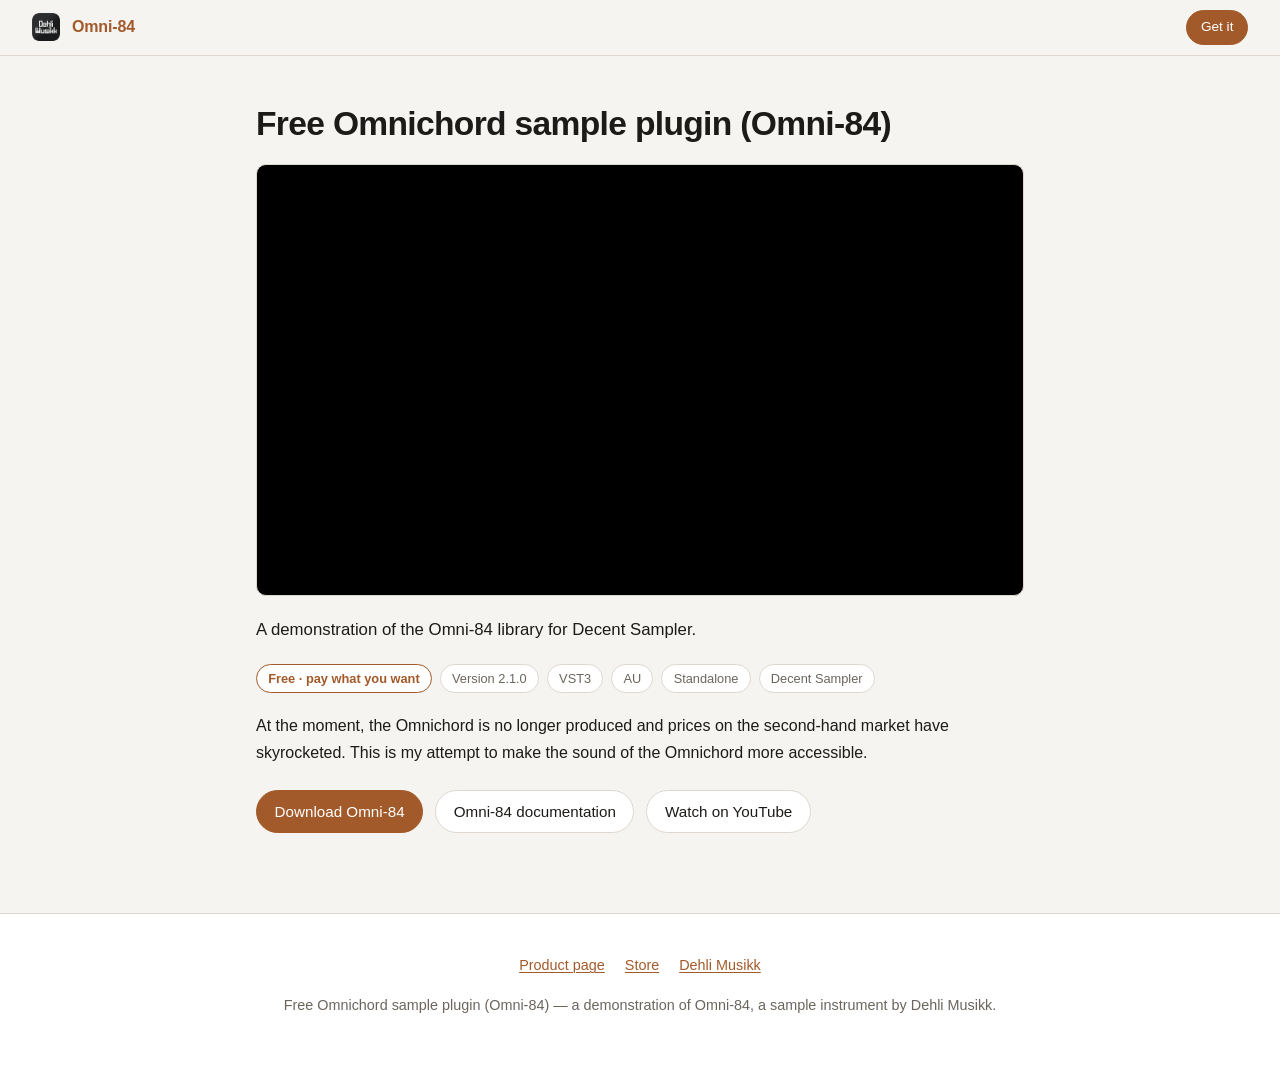
==== docs/video/index.html @ 946989ce "Link the structured data to the shared author, publisher and products" ====
<!doctype html>
<html lang="en">
<head>
<meta charset="utf-8">
<meta name="viewport" content="width=device-width, initial-scale=1">
<title>Free Omnichord sample plugin (Omni-84) | Dehli Musikk</title>
<meta name="description" content="A demonstration of the Omni-84 library for Decent Sampler.">
<meta name="robots" content="index, follow, max-image-preview:large, max-snippet:-1">
<meta name="theme-color" content="#a35a2a" media="(prefers-color-scheme: light)">
<meta name="theme-color" content="#17161a" media="(prefers-color-scheme: dark)">
<link rel="canonical" href="https://benjamindehli.github.io/Omni-84/video/">
<meta property="og:type" content="video.other">
<meta property="og:site_name" content="Dehli Musikk">
<meta property="og:title" content="Free Omnichord sample plugin (Omni-84)">
<meta property="og:description" content="A demonstration of the Omni-84 library for Decent Sampler.">
<meta property="og:url" content="https://benjamindehli.github.io/Omni-84/video/">
<meta property="og:image" content="https://i.ytimg.com/vi/dAxy1PFxv3U/hqdefault.jpg">
<meta property="og:video" content="https://www.youtube.com/watch?v=dAxy1PFxv3U">
<meta property="og:video:url" content="https://www.youtube.com/embed/dAxy1PFxv3U">
<meta property="og:video:type" content="text/html">
<meta name="twitter:card" content="player">
<meta name="twitter:title" content="Free Omnichord sample plugin (Omni-84)">
<meta name="twitter:description" content="A demonstration of the Omni-84 library for Decent Sampler.">
<link rel="icon" href="../img/icon.png">
<link rel="stylesheet" href="../style.css">
<script type="application/ld+json">
{
  "@context": "https://schema.org",
  "@graph": [
    {
      "@type": "WebPage",
      "@id": "https://benjamindehli.github.io/Omni-84/video/",
      "url": "https://benjamindehli.github.io/Omni-84/video/",
      "name": "Free Omnichord sample plugin (Omni-84)",
      "description": "A demonstration of the Omni-84 library for Decent Sampler.",
      "inLanguage": "en",
      "isPartOf": {
        "@id": "https://benjamindehli.github.io/Omni-84/#website"
      },
      "mainEntity": {
        "@id": "https://benjamindehli.github.io/Omni-84/video/#video"
      }
    },
    {
      "@type": "VideoObject",
      "@id": "https://benjamindehli.github.io/Omni-84/video/#video",
      "name": "Free Omnichord sample plugin (Omni-84)",
      "description": "A demonstration of the Omni-84 library for Decent Sampler.",
      "url": "https://benjamindehli.github.io/Omni-84/video/",
      "thumbnailUrl": [
        "https://i.ytimg.com/vi/dAxy1PFxv3U/hqdefault.jpg"
      ],
      "contentUrl": "https://www.youtube.com/watch?v=dAxy1PFxv3U",
      "embedUrl": "https://www.youtube.com/embed/dAxy1PFxv3U",
      "mainEntityOfPage": {
        "@id": "https://benjamindehli.github.io/Omni-84/video/"
      },
      "about": {
        "@id": "https://www.dehlimusikk.no/products/omni-84/#product"
      },
      "author": {
        "@id": "https://musicbrainz.org/artist/56639e59-2bb5-40bd-9d5a-97d964298b6f"
      },
      "publisher": {
        "@id": "https://www.dehlimusikk.no/"
      },
      "uploadDate": "2023-04-06T12:00:00+02:00"
    },
    {
      "@type": "Person",
      "@id": "https://musicbrainz.org/artist/56639e59-2bb5-40bd-9d5a-97d964298b6f",
      "name": "Benjamin Dehli",
      "url": "https://www.dehlimusikk.no/"
    },
    {
      "@type": "Organization",
      "@id": "https://www.dehlimusikk.no/",
      "name": "Dehli Musikk",
      "url": "https://www.dehlimusikk.no/"
    }
  ]
}
</script>
</head>
<body>

<header class="topbar">
  <img src="../img/icon.png" alt="">
  <a class="name" href="../">Omni-84</a>
  <span class="spacer"></span>
  <a class="btn btn-primary btn-sm" href="https://store.dehlimusikk.no/l/omni-84" target="_blank" rel="noopener">Get it</a>
</header>

<main class="watch">
  <h1>Free Omnichord sample plugin (Omni-84)</h1>
  <div class="video">
    <iframe src="https://www.youtube.com/embed/dAxy1PFxv3U" title="Free Omnichord sample plugin (Omni-84)"
      allow="accelerometer; encrypted-media; picture-in-picture" allowfullscreen></iframe>
  </div>
  <p class="lead">A demonstration of the Omni-84 library for Decent Sampler.</p>
  <div class="badges"><span class="badge badge-price">Free · pay what you want</span><span class="badge">Version 2.1.0</span><span class="badge">VST3</span><span class="badge">AU</span><span class="badge">Standalone</span><span class="badge">Decent Sampler</span></div>
  <p>At the moment, the Omnichord is no longer produced and prices on the second-hand market have skyrocketed. This is my attempt to make the sound of the Omnichord more accessible.</p>
  <div class="cta">
    <a class="btn btn-primary" href="https://store.dehlimusikk.no/l/omni-84" target="_blank" rel="noopener">Download Omni-84</a>
    <a class="btn" href="../">Omni-84 documentation</a>
    <a class="btn" href="https://www.youtube.com/watch?v=dAxy1PFxv3U" target="_blank" rel="noopener">Watch on YouTube</a>
  </div>
</main>

<footer>
  <nav>
    <a href="../">Product page</a>
    <a href="https://store.dehlimusikk.no/l/omni-84" target="_blank" rel="noopener">Store</a>
    <a href="https://www.dehlimusikk.no/" target="_blank" rel="noopener">Dehli Musikk</a>
  </nav>
  <p>Free Omnichord sample plugin (Omni-84) — a demonstration of Omni-84, a sample instrument by Dehli Musikk.</p>
</footer>

</body>
</html>
---- docs/style.css ----
/* Dehli Musikk plugin pages — shared stylesheet.
 *
 * Generated into every plugin repo's docs/ folder by site/generate_site.py.
 * Edit it HERE, not in a docs/ folder: the copies are overwritten on the next
 * ./dmse site run. */

:root {
    color-scheme: light dark;

    --bg: #f6f4f1;
    --surface: #ffffff;
    --surface-2: #efece7;
    --text: #1d1b19;
    --muted: #6b655e;
    --line: #ddd7cf;
    --accent: #a35a2a;
    --accent-hover: #8c4a1f;
    --accent-ink: #ffffff;
    --shadow: 0 1px 2px rgb(29 27 25 / 6%), 0 8px 24px rgb(29 27 25 / 8%);
    --radius: 10px;
    --content: 44rem;
}

@media (prefers-color-scheme: dark) {
    :root {
        --bg: #17161a;
        --surface: #201f24;
        --surface-2: #28272d;
        --text: #ece9e4;
        --muted: #a29c94;
        --line: #35333a;
        --accent: #e59a5f;
        --accent-hover: #f0ad78;
        --accent-ink: #17161a;
        --shadow: 0 1px 2px rgb(0 0 0 / 30%), 0 8px 24px rgb(0 0 0 / 35%);
    }
}

* {
    box-sizing: border-box;
}

html {
    scroll-behavior: smooth;
    scroll-padding-top: 5rem;
}

body {
    margin: 0;
    background: var(--bg);
    color: var(--text);
    font: 1rem/1.65 -apple-system, BlinkMacSystemFont, "Segoe UI", Roboto, Helvetica, Arial, sans-serif;
    -webkit-font-smoothing: antialiased;
}

a {
    color: var(--accent);
    text-decoration-thickness: 1px;
    text-underline-offset: 2px;
}

a:hover {
    color: var(--accent-hover);
}

img {
    max-width: 100%;
    height: auto;
}

code {
    background: var(--surface-2);
    border-radius: 4px;
    padding: 0.1em 0.35em;
    font-size: 0.9em;
}

/* ── top bar ──────────────────────────────────────────────────────────────── */

.topbar {
    position: sticky;
    top: 0;
    z-index: 10;
    display: flex;
    align-items: center;
    gap: 0.75rem;
    padding: 0.6rem clamp(1rem, 4vw, 2rem);
    background: color-mix(in srgb, var(--bg) 88%, transparent);
    backdrop-filter: blur(10px);
    border-bottom: 1px solid var(--line);
}

.topbar img {
    width: 28px;
    height: 28px;
    border-radius: 6px;
}

.topbar .name {
    font-weight: 600;
    letter-spacing: -0.01em;
}

.topbar .spacer {
    flex: 1;
}

.topbar a {
    text-decoration: none;
}

/* ── buttons ──────────────────────────────────────────────────────────────── */

.btn {
    display: inline-block;
    padding: 0.5rem 1.1rem;
    border-radius: 999px;
    border: 1px solid var(--line);
    background: var(--surface);
    color: var(--text);
    font-size: 0.95rem;
    font-weight: 500;
    text-decoration: none;
    white-space: nowrap;
    transition: background 0.15s, border-color 0.15s, transform 0.15s;
}

.btn:hover {
    color: var(--text);
    border-color: var(--muted);
    transform: translateY(-1px);
}

.btn-primary {
    background: var(--accent);
    border-color: var(--accent);
    color: var(--accent-ink);
}

.btn-primary:hover {
    background: var(--accent-hover);
    border-color: var(--accent-hover);
    color: var(--accent-ink);
}

.btn-sm {
    padding: 0.35rem 0.85rem;
    font-size: 0.85rem;
}

.btn-ghost {
    display: inline-flex;
    align-items: center;
    gap: 0.45rem;
    background: none;
    color: var(--muted);
}

.btn-ghost:hover {
    color: var(--text);
    background: var(--surface);
}

.btn-ghost svg {
    width: 1em;
    height: 1em;
    fill: currentColor;
    flex: none;
}

.github-cta {
    display: flex;
    flex-wrap: wrap;
    justify-content: center;
    gap: 0.5rem;
    margin-top: 1.25rem;
}

/* ── hero ─────────────────────────────────────────────────────────────────── */

.hero {
    padding: clamp(2.5rem, 7vw, 4.5rem) clamp(1rem, 4vw, 2rem) 1rem;
    text-align: center;
}

.hero-icon {
    width: 84px;
    height: 84px;
    border-radius: 18px;
    box-shadow: var(--shadow);
}

.hero h1 {
    margin: 1rem 0 0.35rem;
    font-size: clamp(2.1rem, 6vw, 3.2rem);
    letter-spacing: -0.03em;
    line-height: 1.1;
}

.hero .tagline {
    max-width: var(--content);
    margin: 0 auto;
    font-size: clamp(1.05rem, 2.4vw, 1.25rem);
    color: var(--muted);
}

.hero .intro-more {
    max-width: var(--content);
    margin: 1.25rem auto 0;
    text-align: left;
    color: var(--muted);
}

.badges {
    display: flex;
    flex-wrap: wrap;
    justify-content: center;
    gap: 0.5rem;
    margin: 1.25rem 0;
}

.badge {
    padding: 0.2rem 0.7rem;
    border: 1px solid var(--line);
    border-radius: 999px;
    background: var(--surface);
    font-size: 0.8rem;
    color: var(--muted);
    white-space: nowrap;
}

.badge-price {
    border-color: var(--accent);
    color: var(--accent);
    font-weight: 600;
}

.price-note {
    margin: 0.85rem 0 0;
    font-size: 0.9rem;
    color: var(--muted);
}

.cta {
    display: flex;
    flex-wrap: wrap;
    justify-content: center;
    gap: 0.75rem;
    margin-top: 1.5rem;
}

.hero-shot {
    max-width: 62rem;
    margin: clamp(2rem, 5vw, 3.5rem) auto 0;
    padding: 0 clamp(1rem, 4vw, 2rem);
}

.hero-shot img {
    width: 100%;
    border-radius: var(--radius);
    border: 1px solid var(--line);
    box-shadow: var(--shadow);
}

/* ── layout ───────────────────────────────────────────────────────────────── */

.layout {
    display: grid;
    grid-template-columns: 1fr;
    gap: 2.5rem;
    max-width: 68rem;
    margin: clamp(2rem, 6vw, 4rem) auto 0;
    padding: 0 clamp(1rem, 4vw, 2rem);
}

@media (min-width: 60rem) {
    .layout {
        grid-template-columns: 14rem minmax(0, 1fr);
    }
}

.toc {
    display: none;
    font-size: 0.9rem;
}

@media (min-width: 60rem) {
    .toc {
        display: block;
        position: sticky;
        top: 4.5rem;
        align-self: start;
        max-height: calc(100vh - 6rem);
        overflow-y: auto;
    }
}

.toc-title {
    margin: 0 0 0.6rem;
    font-size: 0.75rem;
    text-transform: uppercase;
    letter-spacing: 0.08em;
    color: var(--muted);
}

.toc ul {
    list-style: none;
    margin: 0;
    padding: 0;
}

.toc li {
    margin: 0.15rem 0;
}

.toc ul ul {
    margin-left: 0.8rem;
    font-size: 0.85rem;
}

.toc a {
    display: block;
    padding: 0.15rem 0;
    color: var(--muted);
    text-decoration: none;
    border-left: 2px solid transparent;
    padding-left: 0.7rem;
}

.toc a:hover {
    color: var(--text);
    border-left-color: var(--line);
}

.toc a.current {
    color: var(--text);
    border-left-color: var(--accent);
}

main {
    min-width: 0;
}

/* ── content ──────────────────────────────────────────────────────────────── */

main h2 {
    margin: 3rem 0 0.75rem;
    padding-top: 0.5rem;
    font-size: 1.7rem;
    letter-spacing: -0.02em;
    border-top: 1px solid var(--line);
}

main section:first-child h2 {
    margin-top: 0;
    border-top: 0;
}

main h3 {
    margin: 2rem 0 0.5rem;
    font-size: 1.25rem;
    letter-spacing: -0.01em;
}

main h4 {
    margin: 1.5rem 0 0.4rem;
    font-size: 1.05rem;
}

main p {
    margin: 0 0 1rem;
}

main ul {
    margin: 0 0 1rem;
    padding-left: 1.25rem;
}

main li {
    margin: 0.2rem 0;
}

main li > ul {
    margin: 0.2rem 0 0.4rem;
}

.anchor {
    float: left;
    width: 1.1rem;
    margin-left: -1.1rem;
    opacity: 0;
    text-decoration: none;
    color: var(--muted);
    font-weight: 400;
}

h2:hover .anchor,
h3:hover .anchor {
    opacity: 1;
}

figure {
    margin: 1.5rem 0;
}

figure a {
    display: block;
}

figure img {
    display: block;
    width: 100%;
    border-radius: var(--radius);
    border: 1px solid var(--line);
    background: var(--surface);
}

figcaption {
    margin-top: 0.5rem;
    font-size: 0.85rem;
    color: var(--muted);
    text-align: center;
}

.figure-row {
    display: grid;
    gap: 1rem;
    grid-template-columns: repeat(auto-fit, minmax(13rem, 1fr));
    margin: 1.5rem 0;
}

.figure-row figure {
    margin: 0;
}

/* Control close-ups are small; don't blow them up to full column width. */
figure.shot-narrow img {
    width: auto;
    max-width: 100%;
    margin: 0 auto;
}

.table-wrap {
    overflow-x: auto;
    margin: 0 0 1.25rem;
}

table {
    border-collapse: collapse;
    width: 100%;
    font-size: 0.92rem;
}

th,
td {
    padding: 0.45rem 0.75rem;
    border-bottom: 1px solid var(--line);
    text-align: left;
    white-space: nowrap;
}

th {
    font-size: 0.78rem;
    text-transform: uppercase;
    letter-spacing: 0.05em;
    color: var(--muted);
    font-weight: 600;
}

tbody tr:hover {
    background: var(--surface-2);
}

.gear {
    display: grid;
    grid-template-columns: repeat(auto-fill, minmax(11rem, 1fr));
    gap: 1rem;
    list-style: none;
    margin: 1.25rem 0;
    padding: 0;
}

.gear li {
    margin: 0;
    background: var(--surface);
    border: 1px solid var(--line);
    border-radius: var(--radius);
    overflow: hidden;
}

.gear img {
    display: block;
    width: 100%;
    aspect-ratio: 4 / 3;
    object-fit: cover;
}

.gear .label {
    display: block;
    padding: 0.6rem 0.75rem;
    font-size: 0.88rem;
    line-height: 1.35;
}

/* ── video ────────────────────────────────────────────────────────────────── */

.video {
    position: relative;
    aspect-ratio: 16 / 9;
    border-radius: var(--radius);
    border: 1px solid var(--line);
    overflow: hidden;
    background: #000;
}

.video iframe {
    display: block;
    width: 100%;
    height: 100%;
    border: 0;
}

.video-play {
    display: block;
    width: 100%;
    height: 100%;
    padding: 0;
    border: 0;
    background: none;
    cursor: pointer;
}

.video-play img {
    width: 100%;
    height: 100%;
    /* The 4:3 YouTube thumbnail is cropped back to 16:9, losing its letterbox. */
    object-fit: cover;
    transition: transform 0.3s, opacity 0.2s;
}

.video-play:hover img {
    transform: scale(1.03);
    opacity: 0.85;
}

.video-play .play {
    position: absolute;
    top: 50%;
    left: 50%;
    width: 4.5rem;
    height: 3.2rem;
    transform: translate(-50%, -50%);
    border-radius: 0.8rem;
    background: rgb(0 0 0 / 62%);
    transition: background 0.2s;
}

.video-play:hover .play {
    background: var(--accent);
}

.video-play .play::after {
    content: "";
    position: absolute;
    top: 50%;
    left: 50%;
    transform: translate(-40%, -50%);
    border-style: solid;
    border-width: 0.6rem 0 0.6rem 1rem;
    border-color: transparent transparent transparent #fff;
}

.video-caption {
    margin-top: 0.6rem;
    font-size: 0.9rem;
    color: var(--muted);
    text-align: left;
}

.video-item {
    margin: 0 0 1.5rem;
}

.video-grid {
    display: grid;
    gap: 1.5rem;
}

@media (min-width: 45rem) {
    .video-grid {
        grid-template-columns: repeat(auto-fit, minmax(18rem, 1fr));
    }
}

/* ── watch page ───────────────────────────────────────────────────────────── */

.watch {
    max-width: 52rem;
    margin: clamp(1.5rem, 5vw, 3rem) auto 0;
    padding: 0 clamp(1rem, 4vw, 2rem);
}

.watch h1 {
    margin: 0 0 1.25rem;
    font-size: clamp(1.5rem, 4vw, 2.1rem);
    letter-spacing: -0.02em;
    line-height: 1.2;
}

.watch .lead {
    margin: 1.25rem 0 0;
    font-size: 1.05rem;
}

.watch .badges {
    justify-content: flex-start;
}

.watch .cta {
    justify-content: flex-start;
    margin-top: 1.5rem;
}

/* ── more instruments ─────────────────────────────────────────────────────── */

.more {
    max-width: 68rem;
    margin: clamp(3rem, 8vw, 5rem) auto 0;
    padding: 0 clamp(1rem, 4vw, 2rem);
}

.more h2 {
    margin: 0 0 1.25rem;
    font-size: 1.1rem;
    text-transform: uppercase;
    letter-spacing: 0.06em;
    color: var(--muted);
    font-weight: 600;
}

.more-grid {
    display: grid;
    grid-template-columns: repeat(auto-fill, minmax(9.5rem, 1fr));
    gap: 1rem;
    list-style: none;
    margin: 0;
    padding: 0;
}

.more-grid a {
    display: block;
    color: var(--text);
    text-decoration: none;
    border: 1px solid var(--line);
    border-radius: var(--radius);
    background: var(--surface);
    overflow: hidden;
    transition: border-color 0.15s, transform 0.15s;
}

.more-grid a:hover {
    border-color: var(--accent);
    transform: translateY(-2px);
}

.more-grid img {
    display: block;
    width: 100%;
    aspect-ratio: 16 / 9;
    object-fit: cover;
}

.more-grid .label {
    display: block;
    padding: 0.55rem 0.7rem;
    font-size: 0.85rem;
    line-height: 1.3;
}

/* ── release notes ────────────────────────────────────────────────────────── */

.release {
    border: 1px solid var(--line);
    border-radius: var(--radius);
    background: var(--surface);
    margin: 0.6rem 0;
    padding: 0 1rem;
}

.release > summary {
    cursor: pointer;
    padding: 0.7rem 0;
    font-weight: 600;
    list-style: none;
    display: flex;
    align-items: baseline;
    gap: 0.6rem;
}

.release > summary::-webkit-details-marker {
    display: none;
}

.release > summary::before {
    content: "›";
    display: inline-block;
    color: var(--muted);
    transition: transform 0.15s;
}

.release[open] > summary::before {
    transform: rotate(90deg);
}

.release .date {
    font-weight: 400;
    font-size: 0.85rem;
    color: var(--muted);
    margin-left: auto;
}

.release .body {
    padding-bottom: 0.5rem;
    border-top: 1px solid var(--line);
    padding-top: 0.75rem;
}

.release .body > :last-child {
    margin-bottom: 0;
}

/* ── footer ───────────────────────────────────────────────────────────────── */

footer {
    margin-top: 5rem;
    padding: 2.5rem clamp(1rem, 4vw, 2rem) 3rem;
    border-top: 1px solid var(--line);
    background: var(--surface);
    text-align: center;
    color: var(--muted);
    font-size: 0.9rem;
}

footer nav {
    display: flex;
    flex-wrap: wrap;
    justify-content: center;
    gap: 0.4rem 1.25rem;
    margin-bottom: 1rem;
}

footer img {
    width: 40px;
    height: 40px;
    border-radius: 9px;
    margin-bottom: 0.75rem;
}
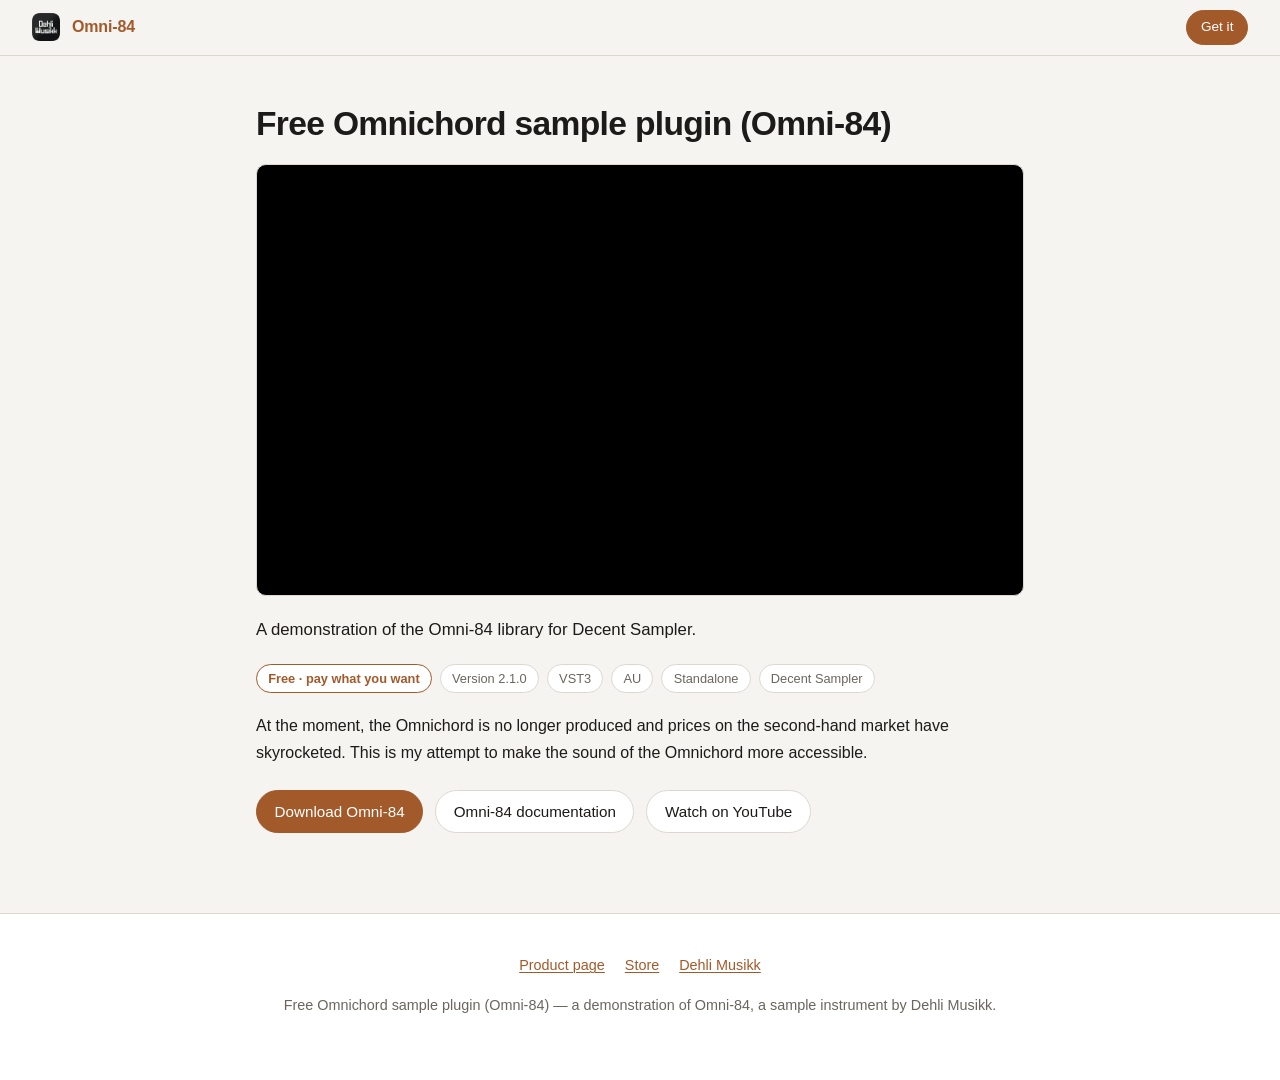
==== commit 52fec16c: "Add the KVR Audio links to the product page" ====
--- a/docs/video/index.html
+++ b/docs/video/index.html
@@ -37,9 +37,36 @@
       "isPartOf": {
         "@id": "https://benjamindehli.github.io/Omni-84/#website"
       },
+      "breadcrumb": {
+        "@id": "https://benjamindehli.github.io/Omni-84/video/#breadcrumb"
+      },
       "mainEntity": {
         "@id": "https://benjamindehli.github.io/Omni-84/video/#video"
       }
+    },
+    {
+      "@type": "BreadcrumbList",
+      "@id": "https://benjamindehli.github.io/Omni-84/video/#breadcrumb",
+      "itemListElement": [
+        {
+          "@type": "ListItem",
+          "position": 1,
+          "name": "Dehli Musikk",
+          "item": "https://www.dehlimusikk.no/"
+        },
+        {
+          "@type": "ListItem",
+          "position": 2,
+          "name": "Omni-84",
+          "item": "https://benjamindehli.github.io/Omni-84/"
+        },
+        {
+          "@type": "ListItem",
+          "position": 3,
+          "name": "Video",
+          "item": "https://benjamindehli.github.io/Omni-84/video/"
+        }
+      ]
     },
     {
       "@type": "VideoObject",
@@ -76,7 +103,10 @@
       "@type": "Organization",
       "@id": "https://www.dehlimusikk.no/",
       "name": "Dehli Musikk",
-      "url": "https://www.dehlimusikk.no/"
+      "url": "https://www.dehlimusikk.no/",
+      "sameAs": [
+        "https://www.kvraudio.com/developer/dehli-musikk"
+      ]
     }
   ]
 }
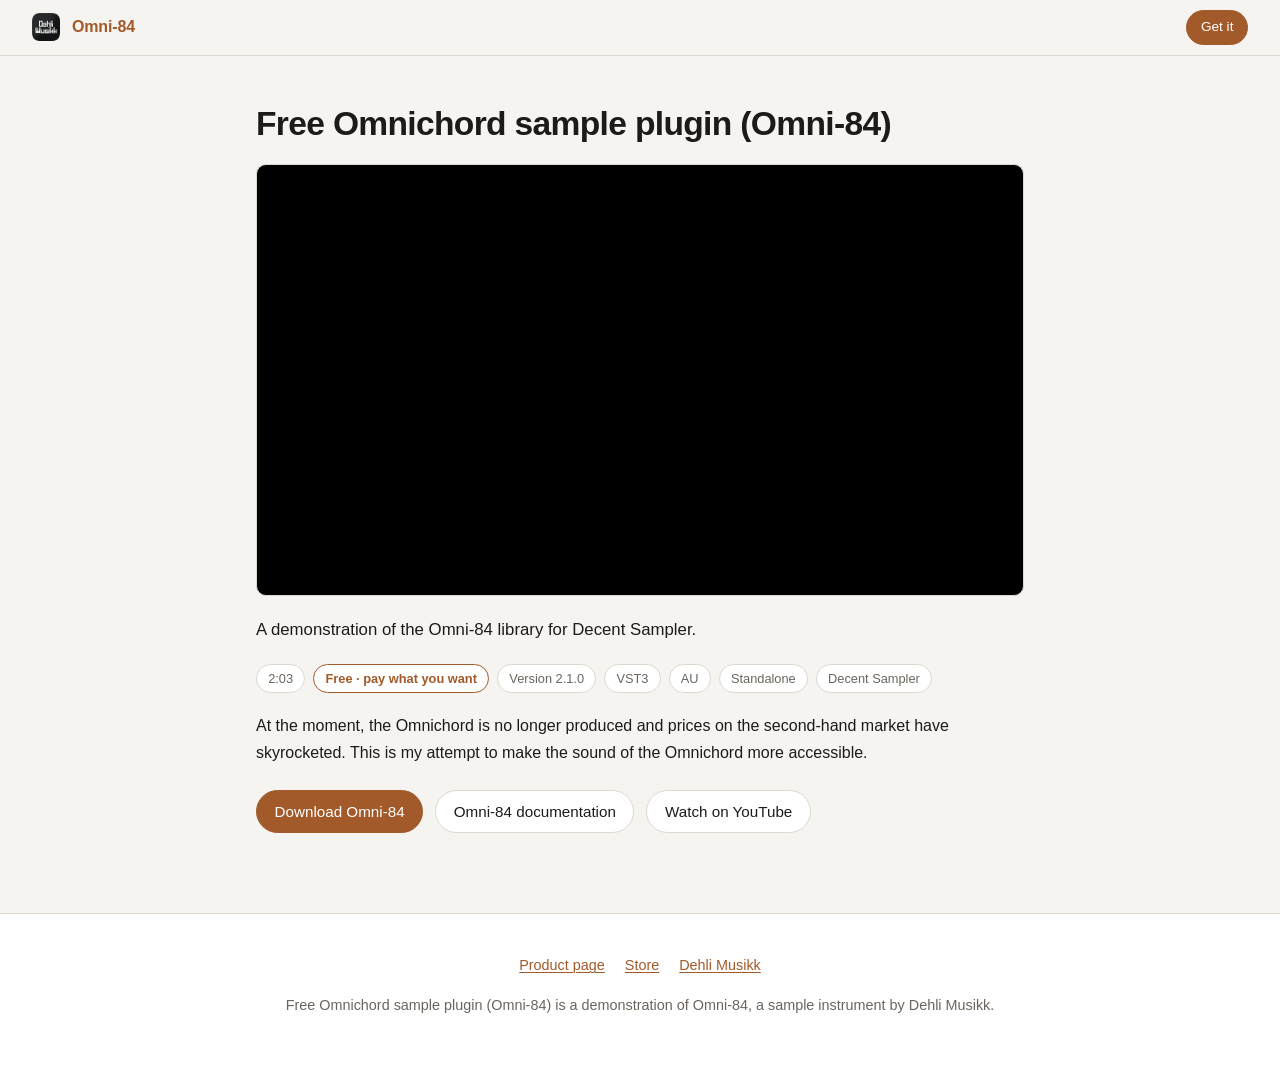
==== commit d84d6b63: "Regenerate the product page with the FAQ, spec summary and markdown twin" ====
--- a/docs/video/index.html
+++ b/docs/video/index.html
@@ -21,8 +21,872 @@
 <meta name="twitter:card" content="player">
 <meta name="twitter:title" content="Free Omnichord sample plugin (Omni-84)">
 <meta name="twitter:description" content="A demonstration of the Omni-84 library for Decent Sampler.">
+<meta name="twitter:image" content="https://i.ytimg.com/vi/dAxy1PFxv3U/hqdefault.jpg">
+<meta name="twitter:image:alt" content="Free Omnichord sample plugin (Omni-84)">
 <link rel="icon" href="../img/icon.png">
-<link rel="stylesheet" href="../style.css">
+<style>
+/* Dehli Musikk plugin pages, shared stylesheet.
+ *
+ * This is the only copy. site/generate_site.py inlines it into every page it
+ * writes, so there is no stylesheet to request before the page can paint, and
+ * no second copy in a docs/ folder that could drift out of step with this one.
+ * Edit it here and re-run ./dmse site. */
+
+:root {
+    color-scheme: light dark;
+
+    --bg: #f6f4f1;
+    --surface: #ffffff;
+    --surface-2: #efece7;
+    --text: #1d1b19;
+    --muted: #6b655e;
+    --line: #ddd7cf;
+    --accent: #a35a2a;
+    --accent-hover: #8c4a1f;
+    --accent-ink: #ffffff;
+    --shadow: 0 1px 2px rgb(29 27 25 / 6%), 0 8px 24px rgb(29 27 25 / 8%);
+    --radius: 10px;
+    --content: 44rem;
+}
+
+@media (prefers-color-scheme: dark) {
+    :root {
+        --bg: #17161a;
+        --surface: #201f24;
+        --surface-2: #28272d;
+        --text: #ece9e4;
+        --muted: #a29c94;
+        --line: #35333a;
+        --accent: #e59a5f;
+        --accent-hover: #f0ad78;
+        --accent-ink: #17161a;
+        --shadow: 0 1px 2px rgb(0 0 0 / 30%), 0 8px 24px rgb(0 0 0 / 35%);
+    }
+}
+
+* {
+    box-sizing: border-box;
+}
+
+html {
+    scroll-behavior: smooth;
+    scroll-padding-top: 5rem;
+}
+
+body {
+    margin: 0;
+    background: var(--bg);
+    color: var(--text);
+    font: 1rem/1.65 -apple-system, BlinkMacSystemFont, "Segoe UI", Roboto, Helvetica, Arial, sans-serif;
+    -webkit-font-smoothing: antialiased;
+}
+
+a {
+    color: var(--accent);
+    text-decoration-thickness: 1px;
+    text-underline-offset: 2px;
+}
+
+a:hover {
+    color: var(--accent-hover);
+}
+
+img {
+    max-width: 100%;
+    height: auto;
+}
+
+code {
+    background: var(--surface-2);
+    border-radius: 4px;
+    padding: 0.1em 0.35em;
+    font-size: 0.9em;
+}
+
+/* ── top bar ──────────────────────────────────────────────────────────────── */
+
+.topbar {
+    position: sticky;
+    top: 0;
+    z-index: 10;
+    display: flex;
+    align-items: center;
+    gap: 0.75rem;
+    padding: 0.6rem clamp(1rem, 4vw, 2rem);
+    background: color-mix(in srgb, var(--bg) 88%, transparent);
+    backdrop-filter: blur(10px);
+    border-bottom: 1px solid var(--line);
+}
+
+.topbar img {
+    width: 28px;
+    height: 28px;
+    border-radius: 6px;
+}
+
+.topbar .name {
+    font-weight: 600;
+    letter-spacing: -0.01em;
+}
+
+.topbar .spacer {
+    flex: 1;
+}
+
+.topbar a {
+    text-decoration: none;
+}
+
+/* ── buttons ──────────────────────────────────────────────────────────────── */
+
+.btn {
+    display: inline-block;
+    padding: 0.5rem 1.1rem;
+    border-radius: 999px;
+    border: 1px solid var(--line);
+    background: var(--surface);
+    color: var(--text);
+    font-size: 0.95rem;
+    font-weight: 500;
+    text-decoration: none;
+    white-space: nowrap;
+    transition: background 0.15s, border-color 0.15s, transform 0.15s;
+}
+
+.btn:hover {
+    color: var(--text);
+    border-color: var(--muted);
+    transform: translateY(-1px);
+}
+
+.btn-primary {
+    background: var(--accent);
+    border-color: var(--accent);
+    color: var(--accent-ink);
+}
+
+.btn-primary:hover {
+    background: var(--accent-hover);
+    border-color: var(--accent-hover);
+    color: var(--accent-ink);
+}
+
+.btn-sm {
+    padding: 0.35rem 0.85rem;
+    font-size: 0.85rem;
+}
+
+.btn-ghost {
+    display: inline-flex;
+    align-items: center;
+    gap: 0.45rem;
+    background: none;
+    color: var(--muted);
+}
+
+.btn-ghost:hover {
+    color: var(--text);
+    background: var(--surface);
+}
+
+.btn-ghost svg {
+    width: 1em;
+    height: 1em;
+    fill: currentColor;
+    flex: none;
+}
+
+.github-cta {
+    display: flex;
+    flex-wrap: wrap;
+    justify-content: center;
+    gap: 0.5rem;
+    margin-top: 1.25rem;
+}
+
+/* ── hero ─────────────────────────────────────────────────────────────────── */
+
+.hero {
+    padding: clamp(2.5rem, 7vw, 4.5rem) clamp(1rem, 4vw, 2rem) 1rem;
+    text-align: center;
+}
+
+.hero-icon {
+    width: 84px;
+    height: 84px;
+    border-radius: 18px;
+    box-shadow: var(--shadow);
+}
+
+.hero h1 {
+    margin: 1rem 0 0.35rem;
+    font-size: clamp(2.1rem, 6vw, 3.2rem);
+    letter-spacing: -0.03em;
+    line-height: 1.1;
+}
+
+.hero .tagline {
+    max-width: var(--content);
+    margin: 0 auto;
+    font-size: clamp(1.05rem, 2.4vw, 1.25rem);
+    color: var(--muted);
+}
+
+.hero .intro-more {
+    max-width: var(--content);
+    margin: 1.25rem auto 0;
+    text-align: left;
+    color: var(--muted);
+}
+
+.badges {
+    display: flex;
+    flex-wrap: wrap;
+    justify-content: center;
+    gap: 0.5rem;
+    margin: 1.25rem 0;
+}
+
+.badge {
+    padding: 0.2rem 0.7rem;
+    border: 1px solid var(--line);
+    border-radius: 999px;
+    background: var(--surface);
+    font-size: 0.8rem;
+    color: var(--muted);
+    white-space: nowrap;
+}
+
+.badge-price {
+    border-color: var(--accent);
+    color: var(--accent);
+    font-weight: 600;
+}
+
+.price-note {
+    margin: 0.85rem 0 0;
+    font-size: 0.9rem;
+    color: var(--muted);
+}
+
+.cta {
+    display: flex;
+    flex-wrap: wrap;
+    justify-content: center;
+    gap: 0.75rem;
+    margin-top: 1.5rem;
+}
+
+.hero-shot {
+    max-width: 62rem;
+    margin: clamp(2rem, 5vw, 3.5rem) auto 0;
+    padding: 0 clamp(1rem, 4vw, 2rem);
+}
+
+.hero-shot img {
+    width: 100%;
+    border-radius: var(--radius);
+    border: 1px solid var(--line);
+    box-shadow: var(--shadow);
+}
+
+/* ── layout ───────────────────────────────────────────────────────────────── */
+
+.layout {
+    display: grid;
+    grid-template-columns: 1fr;
+    gap: 2.5rem;
+    max-width: 68rem;
+    margin: clamp(2rem, 6vw, 4rem) auto 0;
+    padding: 0 clamp(1rem, 4vw, 2rem);
+}
+
+@media (min-width: 60rem) {
+    .layout {
+        grid-template-columns: 14rem minmax(0, 1fr);
+    }
+}
+
+.toc {
+    display: none;
+    font-size: 0.9rem;
+}
+
+@media (min-width: 60rem) {
+    .toc {
+        display: block;
+        position: sticky;
+        top: 4.5rem;
+        align-self: start;
+        max-height: calc(100vh - 6rem);
+        overflow-y: auto;
+    }
+}
+
+.toc-title {
+    margin: 0 0 0.6rem;
+    font-size: 0.75rem;
+    text-transform: uppercase;
+    letter-spacing: 0.08em;
+    color: var(--muted);
+}
+
+.toc ul {
+    list-style: none;
+    margin: 0;
+    padding: 0;
+}
+
+.toc li {
+    margin: 0.15rem 0;
+}
+
+.toc ul ul {
+    margin-left: 0.8rem;
+    font-size: 0.85rem;
+}
+
+.toc a {
+    display: block;
+    padding: 0.15rem 0;
+    color: var(--muted);
+    text-decoration: none;
+    border-left: 2px solid transparent;
+    padding-left: 0.7rem;
+}
+
+.toc a:hover {
+    color: var(--text);
+    border-left-color: var(--line);
+}
+
+.toc a.current {
+    color: var(--text);
+    border-left-color: var(--accent);
+}
+
+main {
+    min-width: 0;
+}
+
+/* ── content ──────────────────────────────────────────────────────────────── */
+
+main h2 {
+    margin: 3rem 0 0.75rem;
+    padding-top: 0.5rem;
+    font-size: 1.7rem;
+    letter-spacing: -0.02em;
+    border-top: 1px solid var(--line);
+}
+
+main section:first-child h2 {
+    margin-top: 0;
+    border-top: 0;
+}
+
+main h3 {
+    margin: 2rem 0 0.5rem;
+    font-size: 1.25rem;
+    letter-spacing: -0.01em;
+}
+
+main h4 {
+    margin: 1.5rem 0 0.4rem;
+    font-size: 1.05rem;
+}
+
+main p {
+    margin: 0 0 1rem;
+}
+
+main ul {
+    margin: 0 0 1rem;
+    padding-left: 1.25rem;
+}
+
+main li {
+    margin: 0.2rem 0;
+}
+
+main li > ul {
+    margin: 0.2rem 0 0.4rem;
+}
+
+.anchor {
+    float: left;
+    width: 1.1rem;
+    margin-left: -1.1rem;
+    opacity: 0;
+    text-decoration: none;
+    color: var(--muted);
+    font-weight: 400;
+}
+
+h2:hover .anchor,
+h3:hover .anchor {
+    opacity: 1;
+}
+
+figure {
+    margin: 1.5rem 0;
+}
+
+figure a {
+    display: block;
+}
+
+figure img {
+    display: block;
+    width: 100%;
+    border-radius: var(--radius);
+    border: 1px solid var(--line);
+    background: var(--surface);
+}
+
+figcaption {
+    margin-top: 0.5rem;
+    font-size: 0.85rem;
+    color: var(--muted);
+    text-align: center;
+}
+
+.figure-row {
+    display: grid;
+    gap: 1rem;
+    grid-template-columns: repeat(auto-fit, minmax(13rem, 1fr));
+    margin: 1.5rem 0;
+}
+
+.figure-row figure {
+    margin: 0;
+}
+
+/* Control close-ups are small; don't blow them up to full column width. */
+figure.shot-narrow img {
+    width: auto;
+    max-width: 100%;
+    margin: 0 auto;
+}
+
+.table-wrap {
+    overflow-x: auto;
+    margin: 0 0 1.25rem;
+}
+
+/* ── at a glance ──────────────────────────────────────────────────────────── */
+
+.specs {
+    display: grid;
+    grid-template-columns: max-content minmax(0, 1fr);
+    gap: 0 1.25rem;
+    margin: 0;
+    border: 1px solid var(--line);
+    border-radius: var(--radius);
+    background: var(--surface);
+    padding: 0.35rem 1rem;
+}
+
+.specs dt {
+    grid-column: 1;
+    padding: 0.5rem 0;
+    font-size: 0.78rem;
+    text-transform: uppercase;
+    letter-spacing: 0.05em;
+    color: var(--muted);
+    align-self: center;
+}
+
+.specs dd {
+    grid-column: 2;
+    margin: 0;
+    padding: 0.5rem 0;
+    font-weight: 500;
+}
+
+.specs dt + dd {
+    border-top: 1px solid var(--line);
+}
+
+.specs dt:first-of-type,
+.specs dt:first-of-type + dd {
+    border-top: 0;
+}
+
+.specs dt:not(:first-of-type) {
+    border-top: 1px solid var(--line);
+}
+
+table {
+    border-collapse: collapse;
+    width: 100%;
+    font-size: 0.92rem;
+}
+
+th,
+td {
+    padding: 0.45rem 0.75rem;
+    border-bottom: 1px solid var(--line);
+    text-align: left;
+    white-space: nowrap;
+}
+
+th {
+    font-size: 0.78rem;
+    text-transform: uppercase;
+    letter-spacing: 0.05em;
+    color: var(--muted);
+    font-weight: 600;
+}
+
+tbody tr:hover {
+    background: var(--surface-2);
+}
+
+.gear {
+    display: grid;
+    grid-template-columns: repeat(auto-fill, minmax(11rem, 1fr));
+    gap: 1rem;
+    list-style: none;
+    margin: 1.25rem 0;
+    padding: 0;
+}
+
+.gear li {
+    margin: 0;
+    background: var(--surface);
+    border: 1px solid var(--line);
+    border-radius: var(--radius);
+    overflow: hidden;
+}
+
+.gear img {
+    display: block;
+    width: 100%;
+    aspect-ratio: 4 / 3;
+    object-fit: cover;
+}
+
+.gear .label {
+    display: block;
+    padding: 0.6rem 0.75rem;
+    font-size: 0.88rem;
+    line-height: 1.35;
+}
+
+/* ── video ────────────────────────────────────────────────────────────────── */
+
+.video {
+    position: relative;
+    aspect-ratio: 16 / 9;
+    border-radius: var(--radius);
+    border: 1px solid var(--line);
+    overflow: hidden;
+    background: #000;
+}
+
+.video iframe {
+    display: block;
+    width: 100%;
+    height: 100%;
+    border: 0;
+}
+
+.video-play {
+    display: block;
+    width: 100%;
+    height: 100%;
+    padding: 0;
+    border: 0;
+    background: none;
+    cursor: pointer;
+}
+
+.video-play img {
+    width: 100%;
+    height: 100%;
+    /* The 4:3 YouTube thumbnail is cropped back to 16:9, losing its letterbox. */
+    object-fit: cover;
+    transition: transform 0.3s, opacity 0.2s;
+}
+
+.video-play:hover img {
+    transform: scale(1.03);
+    opacity: 0.85;
+}
+
+.video-play .play {
+    position: absolute;
+    top: 50%;
+    left: 50%;
+    width: 4.5rem;
+    height: 3.2rem;
+    transform: translate(-50%, -50%);
+    border-radius: 0.8rem;
+    background: rgb(0 0 0 / 62%);
+    transition: background 0.2s;
+}
+
+.video-play:hover .play {
+    background: var(--accent);
+}
+
+.video-play .play::after {
+    content: "";
+    position: absolute;
+    top: 50%;
+    left: 50%;
+    transform: translate(-40%, -50%);
+    border-style: solid;
+    border-width: 0.6rem 0 0.6rem 1rem;
+    border-color: transparent transparent transparent #fff;
+}
+
+.video-caption {
+    margin-top: 0.6rem;
+    font-size: 0.9rem;
+    color: var(--muted);
+    text-align: left;
+}
+
+.video-item {
+    margin: 0 0 1.5rem;
+}
+
+.video-grid {
+    display: grid;
+    gap: 1.5rem;
+}
+
+@media (min-width: 45rem) {
+    .video-grid {
+        grid-template-columns: repeat(auto-fit, minmax(18rem, 1fr));
+    }
+}
+
+/* ── watch page ───────────────────────────────────────────────────────────── */
+
+.watch {
+    max-width: 52rem;
+    margin: clamp(1.5rem, 5vw, 3rem) auto 0;
+    padding: 0 clamp(1rem, 4vw, 2rem);
+}
+
+.watch h1 {
+    margin: 0 0 1.25rem;
+    font-size: clamp(1.5rem, 4vw, 2.1rem);
+    letter-spacing: -0.02em;
+    line-height: 1.2;
+}
+
+.watch .lead {
+    margin: 1.25rem 0 0;
+    font-size: 1.05rem;
+}
+
+.watch .badges {
+    justify-content: flex-start;
+}
+
+.watch .cta {
+    justify-content: flex-start;
+    margin-top: 1.5rem;
+}
+
+/* ── more instruments ─────────────────────────────────────────────────────── */
+
+.more {
+    max-width: 68rem;
+    margin: clamp(3rem, 8vw, 5rem) auto 0;
+    padding: 0 clamp(1rem, 4vw, 2rem);
+}
+
+.more h2 {
+    margin: 0 0 1.25rem;
+    font-size: 1.1rem;
+    text-transform: uppercase;
+    letter-spacing: 0.06em;
+    color: var(--muted);
+    font-weight: 600;
+}
+
+.more-grid {
+    display: grid;
+    grid-template-columns: repeat(auto-fill, minmax(9.5rem, 1fr));
+    gap: 1rem;
+    list-style: none;
+    margin: 0;
+    padding: 0;
+}
+
+.more-grid a {
+    display: block;
+    color: var(--text);
+    text-decoration: none;
+    border: 1px solid var(--line);
+    border-radius: var(--radius);
+    background: var(--surface);
+    overflow: hidden;
+    transition: border-color 0.15s, transform 0.15s;
+}
+
+.more-grid a:hover {
+    border-color: var(--accent);
+    transform: translateY(-2px);
+}
+
+.more-grid img {
+    display: block;
+    width: 100%;
+    aspect-ratio: 16 / 9;
+    object-fit: cover;
+}
+
+.more-grid .label {
+    display: block;
+    padding: 0.55rem 0.7rem;
+    font-size: 0.85rem;
+    line-height: 1.3;
+}
+
+/* ── release notes and FAQ ────────────────────────────────────────────────── */
+
+.release,
+.faq-item {
+    border: 1px solid var(--line);
+    border-radius: var(--radius);
+    background: var(--surface);
+    margin: 0.6rem 0;
+    padding: 0 1rem;
+}
+
+.release > summary,
+.faq-item > summary {
+    cursor: pointer;
+    padding: 0.7rem 0;
+    font-weight: 600;
+    list-style: none;
+    display: flex;
+    align-items: baseline;
+    gap: 0.6rem;
+}
+
+.release > summary::-webkit-details-marker,
+.faq-item > summary::-webkit-details-marker {
+    display: none;
+}
+
+.release > summary::before,
+.faq-item > summary::before {
+    content: "›";
+    display: inline-block;
+    color: var(--muted);
+    transition: transform 0.15s;
+}
+
+.release[open] > summary::before,
+.faq-item[open] > summary::before {
+    transform: rotate(90deg);
+}
+
+.release .date {
+    font-weight: 400;
+    font-size: 0.85rem;
+    color: var(--muted);
+    margin-left: auto;
+}
+
+.release .body,
+.faq-item .body {
+    padding-bottom: 0.5rem;
+    border-top: 1px solid var(--line);
+    padding-top: 0.75rem;
+}
+
+.release .body > :last-child,
+.faq-item .body > :last-child {
+    margin-bottom: 0;
+}
+
+/* ── footer ───────────────────────────────────────────────────────────────── */
+
+footer {
+    margin-top: 5rem;
+    padding: 2.5rem clamp(1rem, 4vw, 2rem) 3rem;
+    border-top: 1px solid var(--line);
+    background: var(--surface);
+    text-align: center;
+    color: var(--muted);
+    font-size: 0.9rem;
+}
+
+footer nav {
+    display: flex;
+    flex-wrap: wrap;
+    justify-content: center;
+    gap: 0.4rem 1.25rem;
+    margin-bottom: 1rem;
+}
+
+footer img {
+    width: 40px;
+    height: 40px;
+    border-radius: 9px;
+    margin-bottom: 0.75rem;
+}
+
+.video-caption .duration {
+    color: var(--muted);
+    font-variant-numeric: tabular-nums;
+}
+
+/* ── watch page chapters ──────────────────────────────────────────────────── */
+
+.chapters {
+    margin: 1.5rem 0;
+}
+
+.chapters h2 {
+    margin: 0 0 0.5rem;
+    font-size: 0.78rem;
+    text-transform: uppercase;
+    letter-spacing: 0.05em;
+    color: var(--muted);
+    border: 0;
+    padding: 0;
+}
+
+.chapters ol {
+    list-style: none;
+    margin: 0;
+    padding: 0;
+    border: 1px solid var(--line);
+    border-radius: var(--radius);
+    background: var(--surface);
+    overflow: hidden;
+}
+
+.chapters li + li {
+    border-top: 1px solid var(--line);
+}
+
+.chapters a {
+    display: flex;
+    gap: 0.9rem;
+    padding: 0.5rem 1rem;
+    text-decoration: none;
+    color: var(--text);
+}
+
+.chapters a:hover {
+    background: var(--surface-2);
+}
+
+.chapters .at {
+    flex: none;
+    color: var(--accent);
+    font-variant-numeric: tabular-nums;
+}
+</style>
 <script type="application/ld+json">
 {
   "@context": "https://schema.org",
@@ -42,7 +906,8 @@
       },
       "mainEntity": {
         "@id": "https://benjamindehli.github.io/Omni-84/video/#video"
-      }
+      },
+      "dateModified": "2026-09-15"
     },
     {
       "@type": "BreadcrumbList",
@@ -51,8 +916,8 @@
         {
           "@type": "ListItem",
           "position": 1,
-          "name": "Dehli Musikk",
-          "item": "https://www.dehlimusikk.no/"
+          "name": "Benjamin Dehli",
+          "item": "https://benjamindehli.github.io/"
         },
         {
           "@type": "ListItem",
@@ -91,7 +956,8 @@
       "publisher": {
         "@id": "https://www.dehlimusikk.no/"
       },
-      "uploadDate": "2023-04-06T12:00:00+02:00"
+      "uploadDate": "2023-04-06T12:00:00+02:00",
+      "duration": "PT2M3S"
     },
     {
       "@type": "Person",
@@ -103,10 +969,7 @@
       "@type": "Organization",
       "@id": "https://www.dehlimusikk.no/",
       "name": "Dehli Musikk",
-      "url": "https://www.dehlimusikk.no/",
-      "sameAs": [
-        "https://www.kvraudio.com/developer/dehli-musikk"
-      ]
+      "url": "https://www.dehlimusikk.no/"
     }
   ]
 }
@@ -128,7 +991,8 @@
       allow="accelerometer; encrypted-media; picture-in-picture" allowfullscreen></iframe>
   </div>
   <p class="lead">A demonstration of the Omni-84 library for Decent Sampler.</p>
-  <div class="badges"><span class="badge badge-price">Free · pay what you want</span><span class="badge">Version 2.1.0</span><span class="badge">VST3</span><span class="badge">AU</span><span class="badge">Standalone</span><span class="badge">Decent Sampler</span></div>
+  <div class="badges"><span class="badge">2:03</span><span class="badge badge-price">Free · pay what you want</span><span class="badge">Version 2.1.0</span><span class="badge">VST3</span><span class="badge">AU</span><span class="badge">Standalone</span><span class="badge">Decent Sampler</span></div>
+
   <p>At the moment, the Omnichord is no longer produced and prices on the second-hand market have skyrocketed. This is my attempt to make the sound of the Omnichord more accessible.</p>
   <div class="cta">
     <a class="btn btn-primary" href="https://store.dehlimusikk.no/l/omni-84" target="_blank" rel="noopener">Download Omni-84</a>
@@ -143,8 +1007,9 @@
     <a href="https://store.dehlimusikk.no/l/omni-84" target="_blank" rel="noopener">Store</a>
     <a href="https://www.dehlimusikk.no/" target="_blank" rel="noopener">Dehli Musikk</a>
   </nav>
-  <p>Free Omnichord sample plugin (Omni-84) — a demonstration of Omni-84, a sample instrument by Dehli Musikk.</p>
+  <p>Free Omnichord sample plugin (Omni-84) is a demonstration of Omni-84, a sample instrument by Dehli Musikk.</p>
 </footer>
+
 
 </body>
 </html>
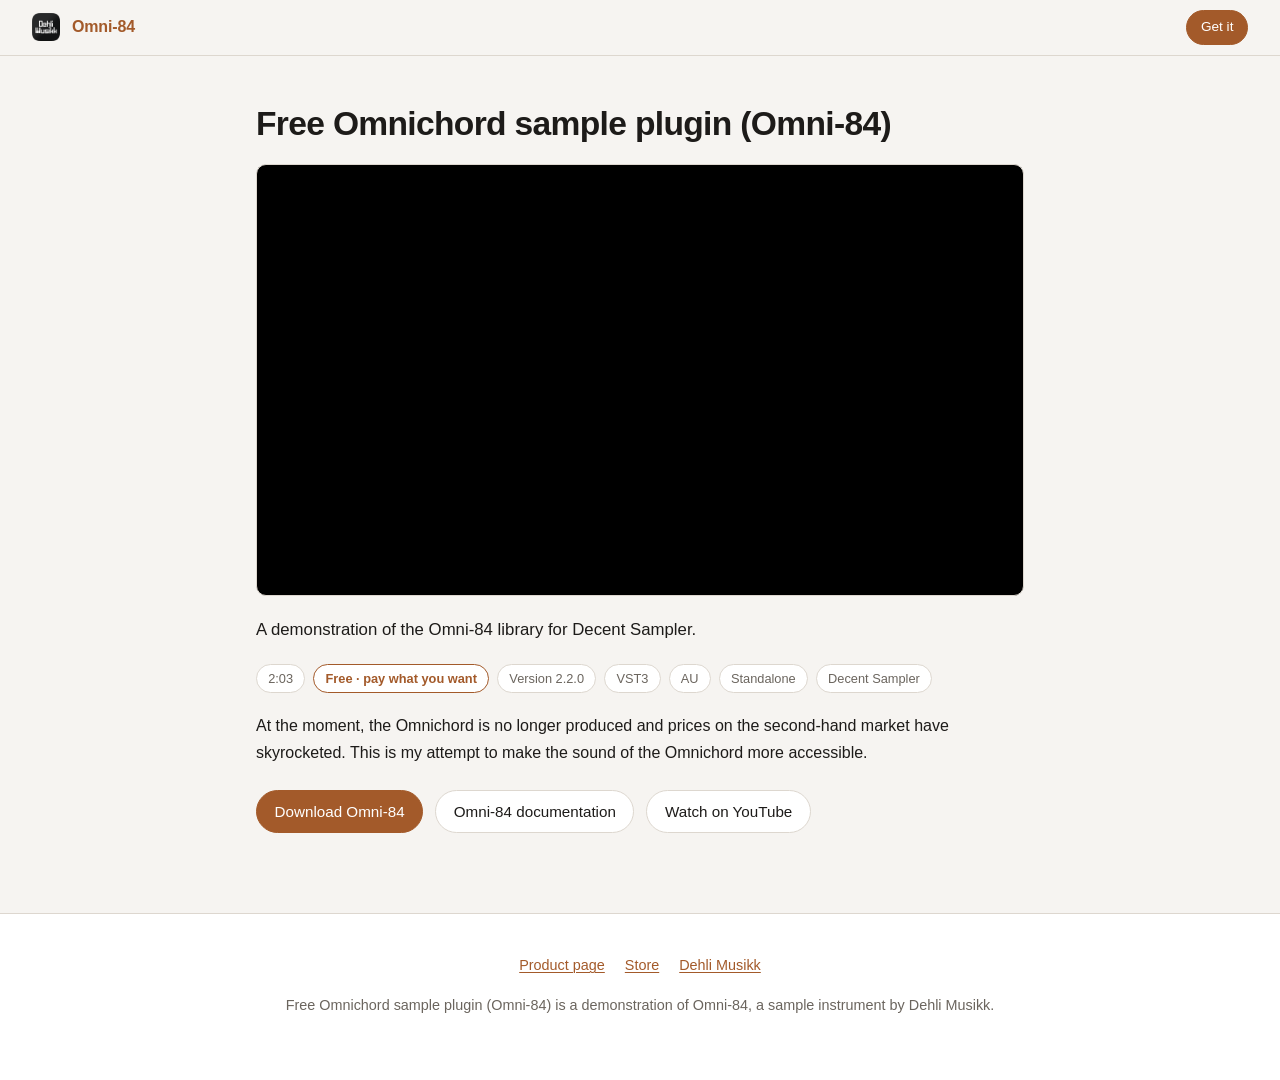
==== commit bc96eff5: "Publish the product page for the new version" ====
--- a/docs/video/index.html
+++ b/docs/video/index.html
@@ -81,6 +81,60 @@
     -webkit-font-smoothing: antialiased;
 }
 
+/* ── keyboard access ──────────────────────────────────────────────────────── */
+
+/* The table of contents alone is 19 links, so reaching the page's own text
+   without a mouse meant 27 tab stops. This is the first thing in the tab order
+   and stays off screen until it is focused. */
+.skip {
+    position: absolute;
+    left: -9999px;
+    top: 0;
+    z-index: 20;
+    padding: 0.6rem 1rem;
+    background: var(--surface);
+    color: var(--text);
+    border: 1px solid var(--line);
+    border-radius: 0 0 var(--radius) 0;
+    text-decoration: none;
+}
+
+.skip:focus {
+    left: 0;
+}
+
+/* Nothing here removes the browser's focus ring. This only makes it a
+   deliberate one, since a default ring against a filled pill button is easy
+   to lose. */
+:focus-visible {
+    outline: 2px solid var(--accent);
+    outline-offset: 2px;
+}
+
+/* An accent ring on an accent-filled button would be the same colour twice. */
+.btn-primary:focus-visible {
+    outline-color: var(--text);
+}
+
+@media (prefers-reduced-motion: reduce) {
+    html {
+        scroll-behavior: auto;
+    }
+
+    *,
+    *::before,
+    *::after {
+        animation-duration: 0.01ms !important;
+        animation-iteration-count: 1 !important;
+        transition-duration: 0.01ms !important;
+        scroll-behavior: auto !important;
+    }
+
+    .btn:hover {
+        transform: none;
+    }
+}
+
 a {
     color: var(--accent);
     text-decoration-thickness: 1px;
@@ -907,7 +961,7 @@
       "mainEntity": {
         "@id": "https://benjamindehli.github.io/Omni-84/video/#video"
       },
-      "dateModified": "2026-09-15"
+      "dateModified": "2026-11-25"
     },
     {
       "@type": "BreadcrumbList",
@@ -977,6 +1031,8 @@
 </head>
 <body>
 
+<a class="skip" href="#content">Skip to the content</a>
+
 <header class="topbar">
   <img src="../img/icon.png" alt="">
   <a class="name" href="../">Omni-84</a>
@@ -984,14 +1040,14 @@
   <a class="btn btn-primary btn-sm" href="https://store.dehlimusikk.no/l/omni-84" target="_blank" rel="noopener">Get it</a>
 </header>
 
-<main class="watch">
+<main class="watch" id="content">
   <h1>Free Omnichord sample plugin (Omni-84)</h1>
   <div class="video">
     <iframe src="https://www.youtube.com/embed/dAxy1PFxv3U" title="Free Omnichord sample plugin (Omni-84)"
       allow="accelerometer; encrypted-media; picture-in-picture" allowfullscreen></iframe>
   </div>
   <p class="lead">A demonstration of the Omni-84 library for Decent Sampler.</p>
-  <div class="badges"><span class="badge">2:03</span><span class="badge badge-price">Free · pay what you want</span><span class="badge">Version 2.1.0</span><span class="badge">VST3</span><span class="badge">AU</span><span class="badge">Standalone</span><span class="badge">Decent Sampler</span></div>
+  <div class="badges"><span class="badge">2:03</span><span class="badge badge-price">Free · pay what you want</span><span class="badge">Version 2.2.0</span><span class="badge">VST3</span><span class="badge">AU</span><span class="badge">Standalone</span><span class="badge">Decent Sampler</span></div>
 
   <p>At the moment, the Omnichord is no longer produced and prices on the second-hand market have skyrocketed. This is my attempt to make the sound of the Omnichord more accessible.</p>
   <div class="cta">
